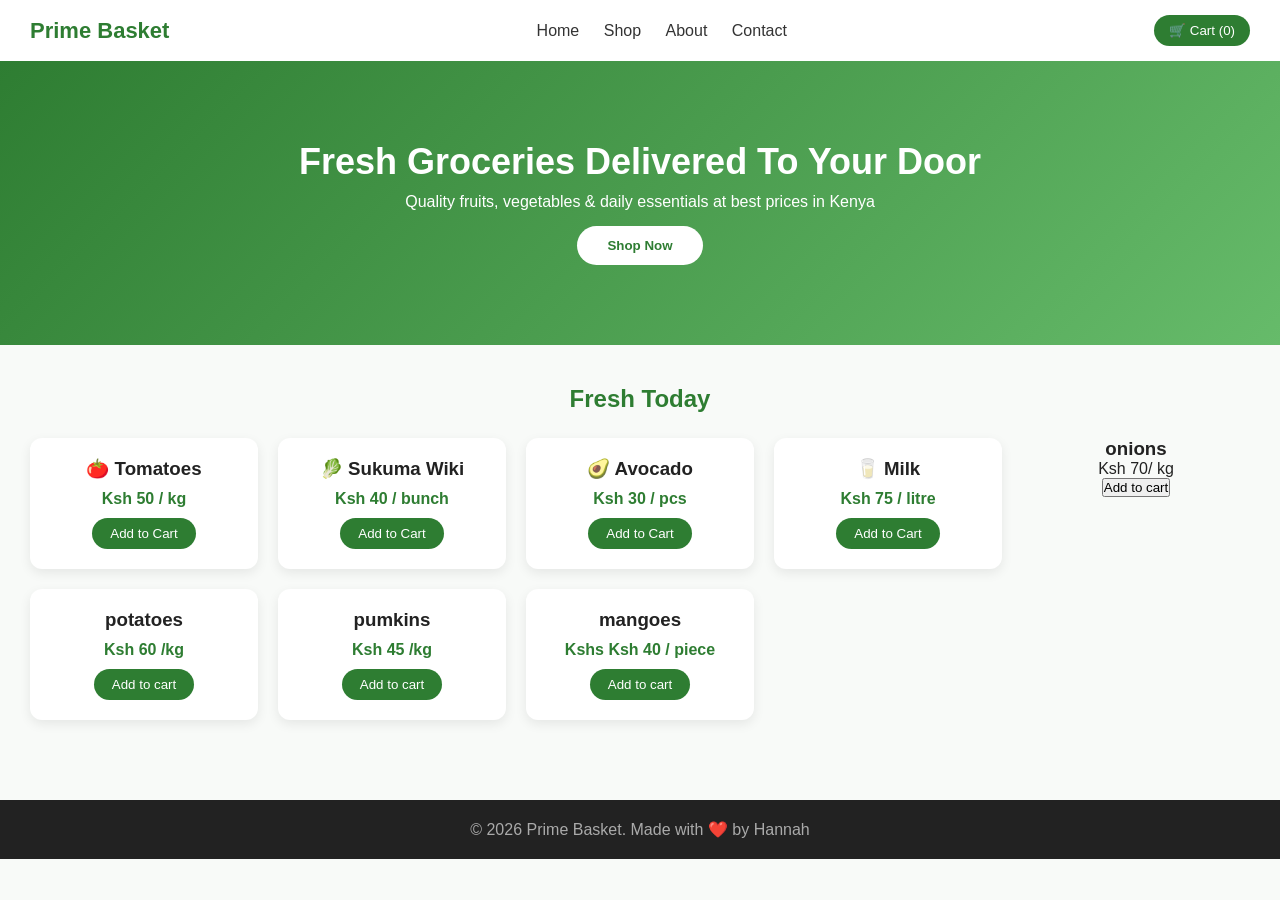
==== index.html @ 5f01a5fc "Revise product prices and add new items Updated product prices and added new items to the product li" ====
<!DOCTYPE html>
<html lang="en">
<head>
<meta charset="UTF-8">
<meta name="viewport" content="width=device-width, initial-scale=1.0">
<title>Prime Basket - Fresh Groceries</title>
<link rel="stylesheet" href="style.css">
</head>
<body>
<header>
  <div class="logo"> Prime Basket</div>
  <nav>
    <a href="#">Home</a>
    <a href="#">Shop</a>
    <a href="#">About</a>
    <a href="#">Contact</a>
  </nav>
  <button class="cart">🛒 Cart (0)</button>
</header>

<section class="hero">
  <h1>Fresh Groceries Delivered To Your Door</h1>
  <p>Quality fruits, vegetables & daily essentials at best prices in Kenya</p>
  <button>Shop Now</button>
</section>

<section class="products">
  <h2>Fresh Today</h2>
  <div class="grid">
    <div class="card"><h3>🍅 Tomatoes</h3><p>Ksh 50 / kg</p><button>Add to Cart</button></div>
    <div class="card"><h3>🥬 Sukuma Wiki</h3><p>Ksh 40 / bunch</p><button>Add to Cart</button></div>
    <div class="card"><h3>🥑 Avocado</h3><p>Ksh 30 / pcs</p><button>Add to Cart</button></div>
    <div class="card"><h3>🥛 Milk</h3><p>Ksh 75 / litre</p><button>Add to Cart</button></div>
    <div cless="card"><h3> onions</h3><p>Ksh 70/ kg</p><button>Add to cart</button></div>
    <div class="card"><h3>potatoes</h3><p>Ksh 60 /kg</p><button>Add to cart</button></div>
    <div class="card"><h3>pumkins</h3><p>Ksh 45 /kg</p><button>Add to cart</button></div>
    <div class="card"><h3>mangoes</h3><p>Kshs Ksh 40 / piece</p><button>Add to cart</button></div>

      
  </div>
</section>

<footer>
  <p>© 2026 Prime Basket. Made with ❤️ by Hannah</p>
</footer>
</body>
</html>
---- style.css ----
* { margin: 0; padding: 0; box-sizing: border-box; font-family: Arial, sans-serif; }
body { background: #f8faf8; color: #222; }
header { background: white; padding: 15px 30px; display: flex; justify-content: space-between; align-items: center; box-shadow: 0 2px 10px rgba(0,0,0,0.1); }
.logo { font-size: 22px; font-weight: bold; color: #2e7d32; }
nav a { margin: 0 10px; text-decoration: none; color: #333; }
.cart { background: #2e7d32; color: white; border: none; padding: 8px 15px; border-radius: 20px; }
.hero { background: linear-gradient(135deg, #2e7d32, #66bb6a); color: white; text-align: center; padding: 80px 20px; }
.hero h1 { font-size: 36px; margin-bottom: 10px; }
.hero button { background: white; color: #2e7d32; border: none; padding: 12px 30px; border-radius: 25px; font-weight: bold; margin-top: 15px; cursor: pointer; }
.products { padding: 40px 30px; text-align: center; }
.products h2 { margin-bottom: 25px; color: #2e7d32; }
.grid { display: grid; grid-template-columns: repeat(auto-fit, minmax(200px, 1fr)); gap: 20px; }
.card { background: white; padding: 20px; border-radius: 12px; box-shadow: 0 4px 12px rgba(0,0,0,0.08); }
.card p { color: #2e7d32; font-weight: bold; margin: 10px 0; }
.card button { background: #2e7d32; color: white; border: none; padding: 8px 18px; border-radius: 20px; cursor: pointer; }
footer { text-align: center; padding: 20px; background: #222; color: #aaa; margin-top: 40px; }
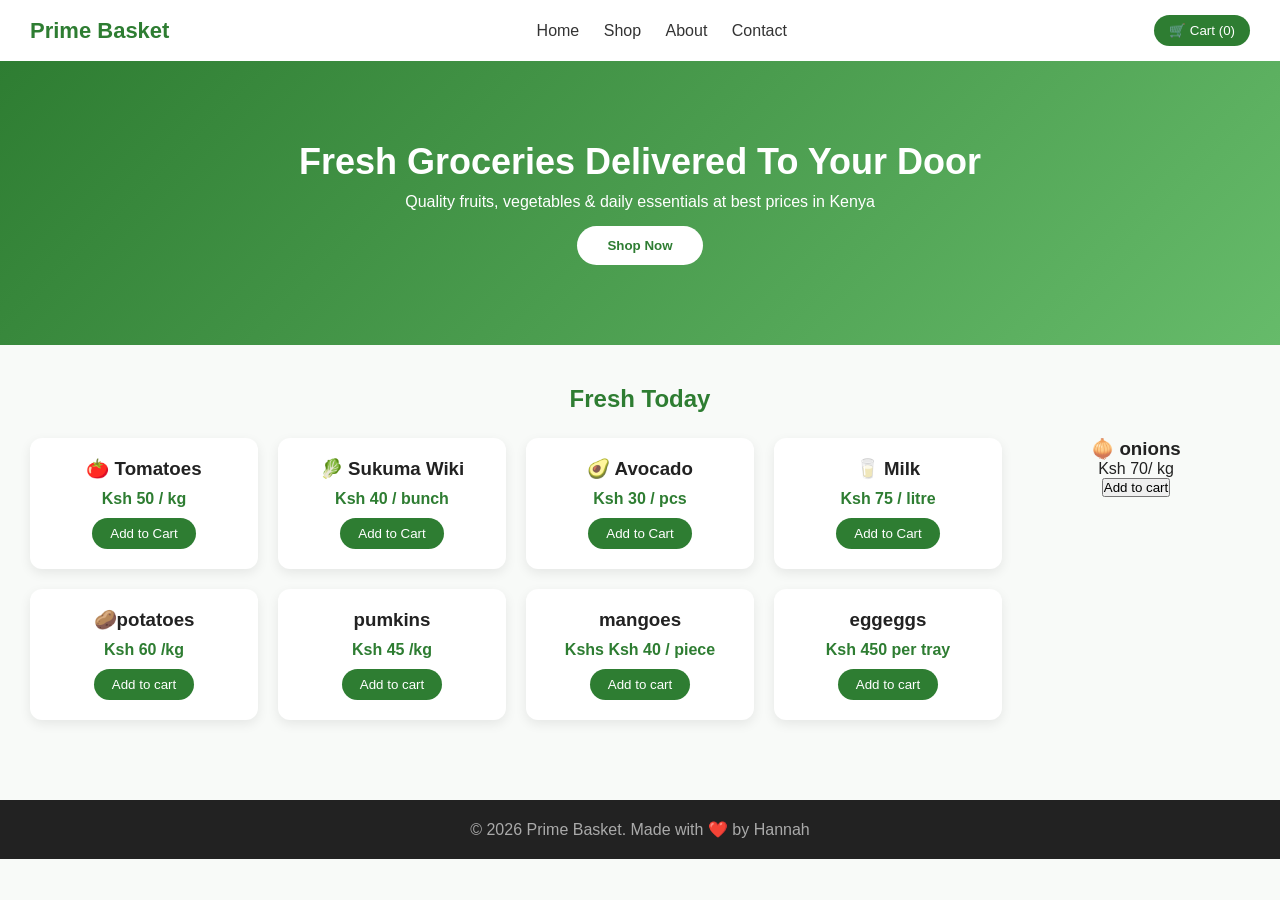
==== commit 48c2d6bc: "Correct product names and formatting in index.html Fixed typos in product names and improved formatt" ====
--- a/index.html
+++ b/index.html
@@ -31,10 +31,11 @@
     <div class="card"><h3>🥬 Sukuma Wiki</h3><p>Ksh 40 / bunch</p><button>Add to Cart</button></div>
     <div class="card"><h3>🥑 Avocado</h3><p>Ksh 30 / pcs</p><button>Add to Cart</button></div>
     <div class="card"><h3>🥛 Milk</h3><p>Ksh 75 / litre</p><button>Add to Cart</button></div>
-    <div cless="card"><h3> onions</h3><p>Ksh 70/ kg</p><button>Add to cart</button></div>
-    <div class="card"><h3>potatoes</h3><p>Ksh 60 /kg</p><button>Add to cart</button></div>
+    <div cless="card"><h3>🧅 onions</h3><p>Ksh 70/ kg</p><button>Add to cart</button></div>
+    <div class="card"><h3>🥔potatoes</h3><p>Ksh 60 /kg</p><button>Add to cart</button></div>
     <div class="card"><h3>pumkins</h3><p>Ksh 45 /kg</p><button>Add to cart</button></div>
     <div class="card"><h3>mangoes</h3><p>Kshs Ksh 40 / piece</p><button>Add to cart</button></div>
+    <div class="card"><h3>eggeggs</h3><p>Ksh 450 per tray</p><button>Add to cart</button></div>
 
       
   </div>
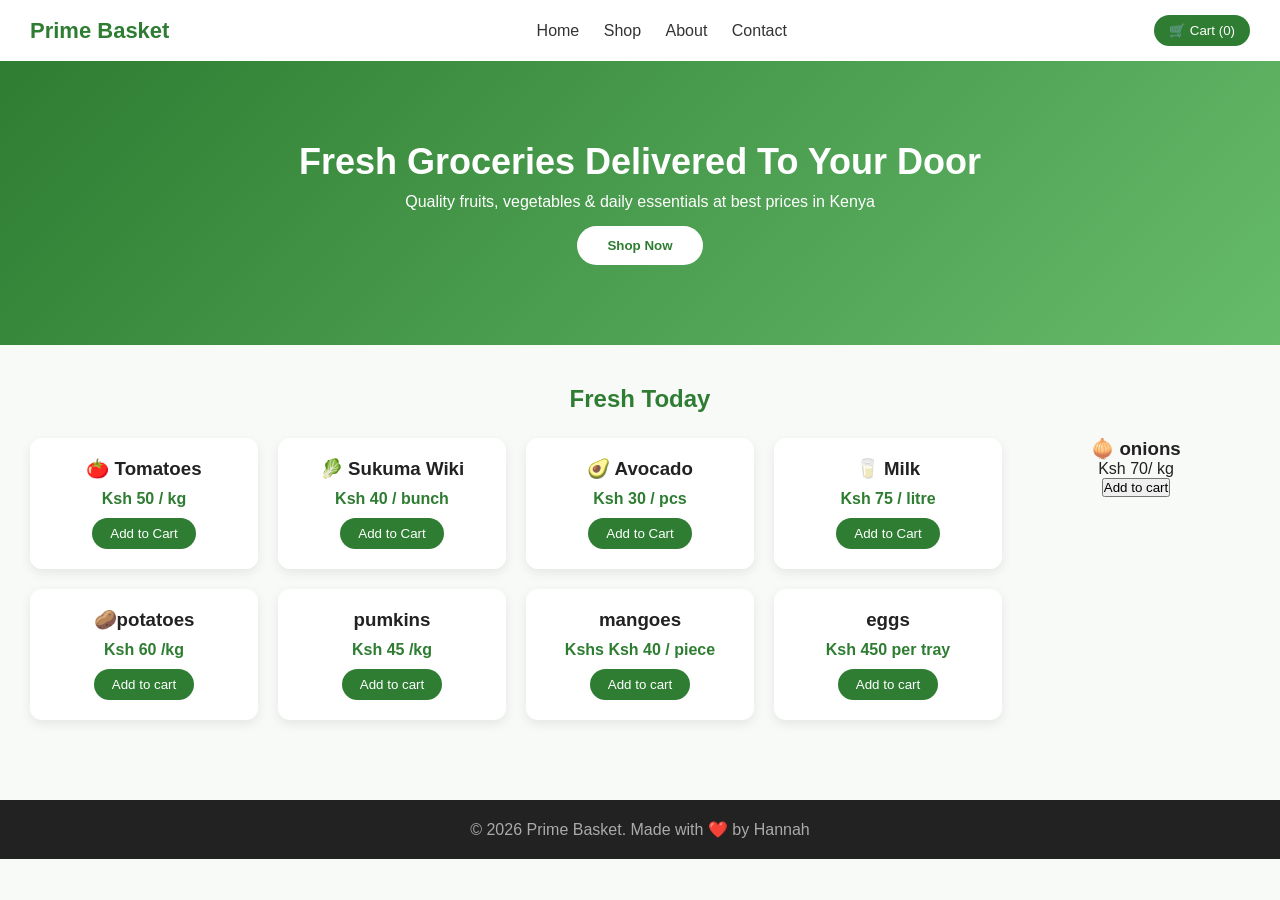
==== commit a855fc34: "Update index.html" ====
--- a/index.html
+++ b/index.html
@@ -35,7 +35,7 @@
     <div class="card"><h3>🥔potatoes</h3><p>Ksh 60 /kg</p><button>Add to cart</button></div>
     <div class="card"><h3>pumkins</h3><p>Ksh 45 /kg</p><button>Add to cart</button></div>
     <div class="card"><h3>mangoes</h3><p>Kshs Ksh 40 / piece</p><button>Add to cart</button></div>
-    <div class="card"><h3>eggeggs</h3><p>Ksh 450 per tray</p><button>Add to cart</button></div>
+    <div class="card"><h3>eggs</h3><p>Ksh 450 per tray</p><button>Add to cart</button></div>
 
       
   </div>
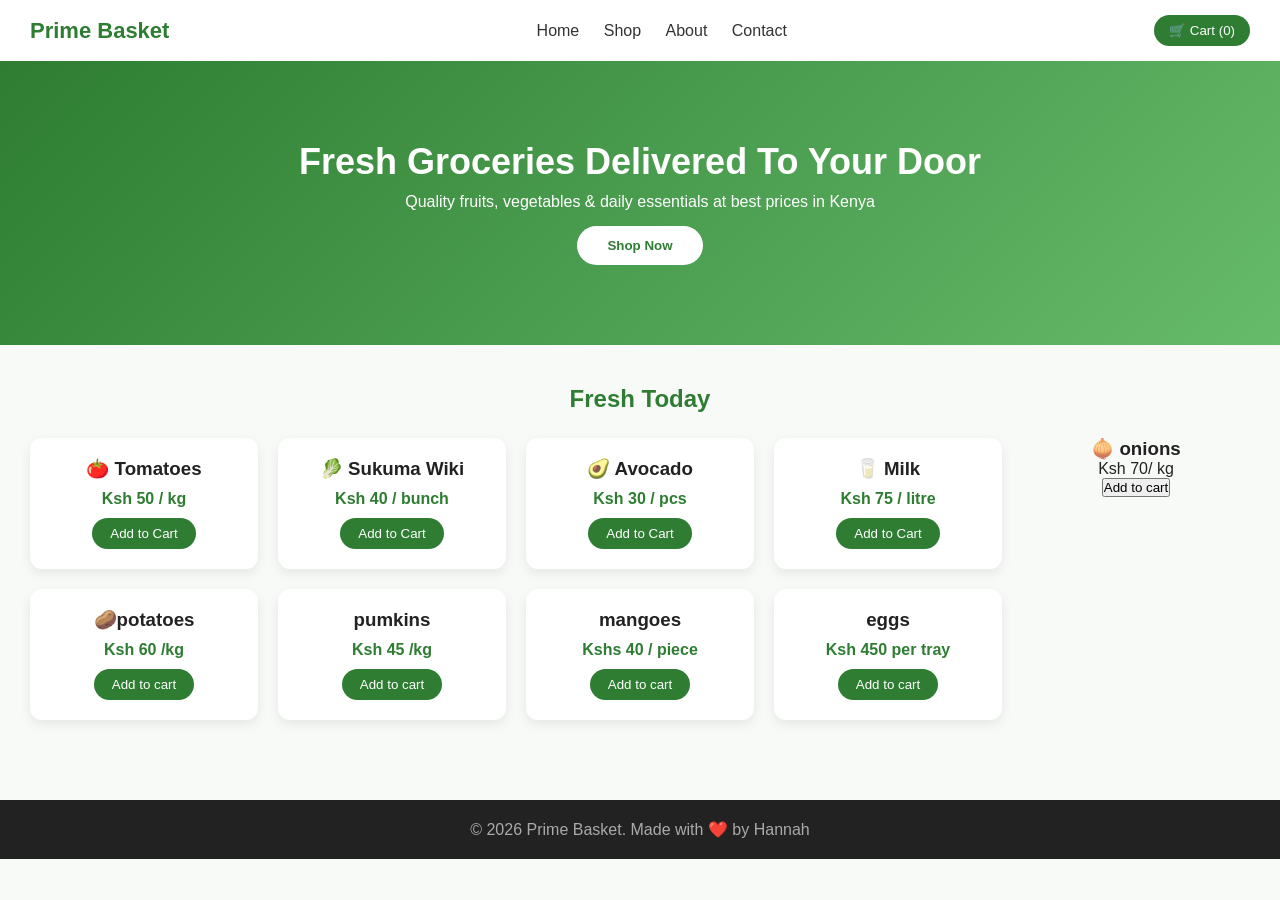
==== commit 1b9f4874: "Update index.html" ====
--- a/index.html
+++ b/index.html
@@ -34,7 +34,7 @@
     <div cless="card"><h3>🧅 onions</h3><p>Ksh 70/ kg</p><button>Add to cart</button></div>
     <div class="card"><h3>🥔potatoes</h3><p>Ksh 60 /kg</p><button>Add to cart</button></div>
     <div class="card"><h3>pumkins</h3><p>Ksh 45 /kg</p><button>Add to cart</button></div>
-    <div class="card"><h3>mangoes</h3><p>Kshs Ksh 40 / piece</p><button>Add to cart</button></div>
+    <div class="card"><h3>mangoes</h3><p>Kshs 40 / piece</p><button>Add to cart</button></div>
     <div class="card"><h3>eggs</h3><p>Ksh 450 per tray</p><button>Add to cart</button></div>
 
       
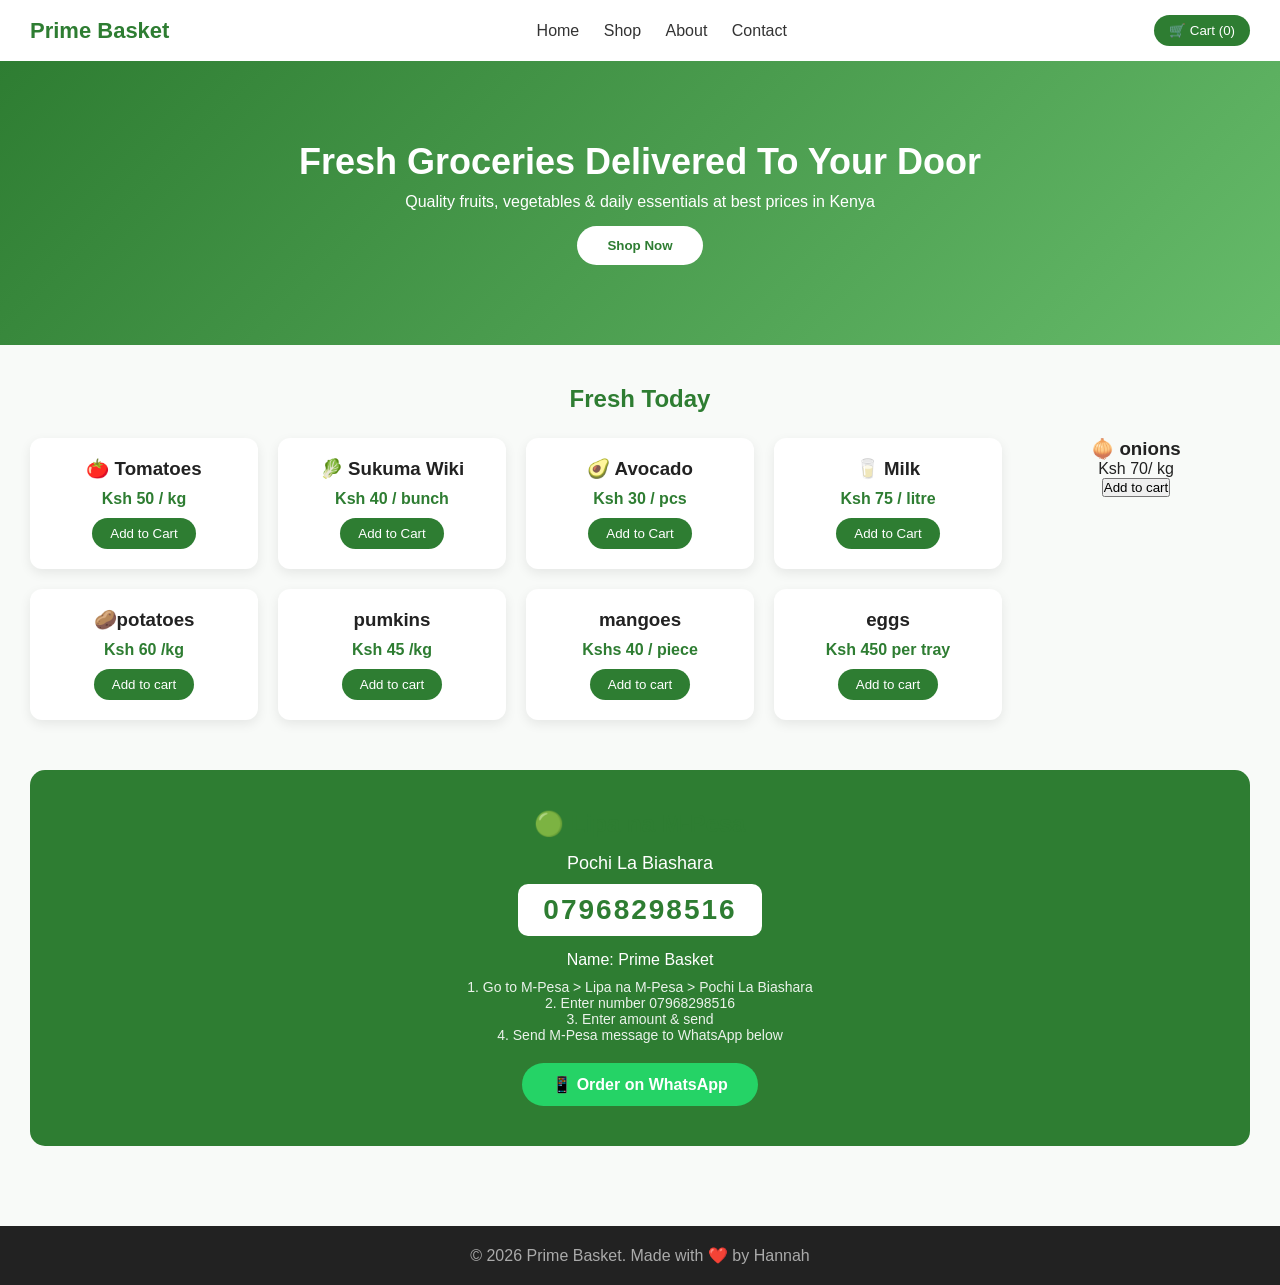
==== commit 9205b2ee: "Integrate M-Pesa payment section in index.html Added M-Pesa payment section to the products page." ====
--- a/index.html
+++ b/index.html
@@ -39,6 +39,15 @@
 
       
   </div>
+ <!-- M-PESA PAYMENT SECTION -->
+<div style="background: #2e7d32; color: white; text-align: center; padding: 40px 20px; margin-top: 50px; border-radius: 15px;">
+  <h2 style="margin-bottom: 15px;">🟢 Lipa na M-Pesa</h2>
+  <p style="font-size: 18px; margin-bottom: 10px;">Pochi La Biashara</p>
+  <p style="font-size: 28px; font-weight: bold; letter-spacing: 2px; background: white; color: #2e7d32; display: inline-block; padding: 10px 25px; border-radius: 10px;">07968298516</p>
+  <p style="margin-top: 15px;">Name: Prime Basket</p>
+  <p style="font-size: 14px; margin-top: 10px; opacity: 0.9;">1. Go to M-Pesa > Lipa na M-Pesa > Pochi La Biashara<br>2. Enter number 07968298516<br>3. Enter amount & send<br>4. Send M-Pesa message to WhatsApp below</p>
+  <a href="https://wa.me/254796829851?text=Habari%20Prime%20Basket!%20Nimetuma%20pesa%20ya%20order%20yangu." style="display: inline-block; background: #25D366; color: white; padding: 12px 30px; border-radius: 25px; text-decoration: none; font-weight: bold; margin-top: 20px;">📱 Order on WhatsApp</a>
+</div> 
 </section>
 
 <footer>
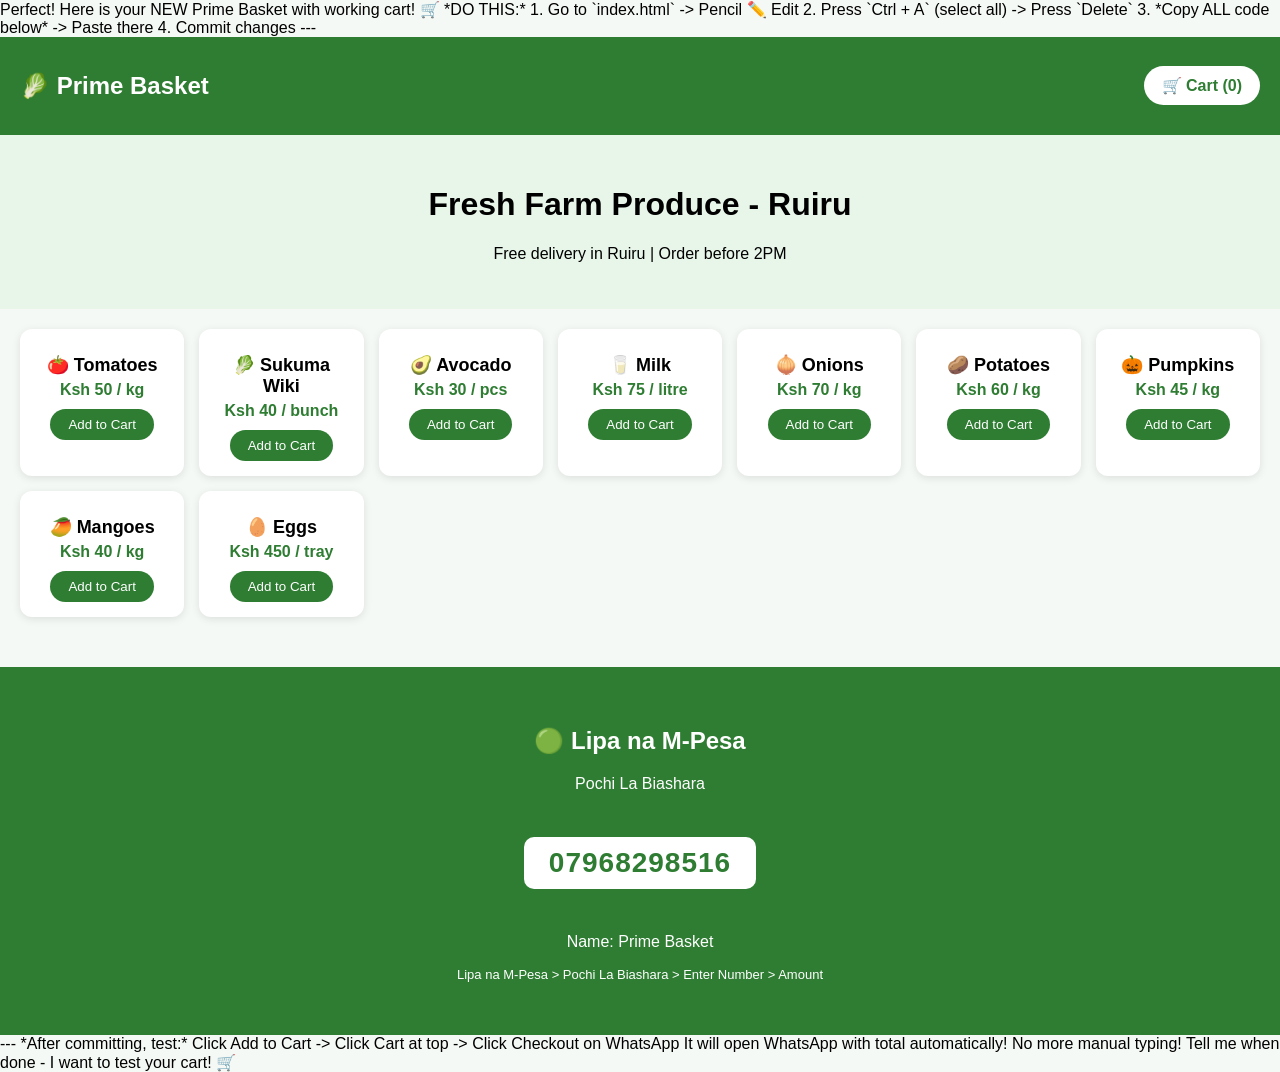
==== commit 5e02329d: "Update index.html" ====
--- a/index.html
+++ b/index.html
@@ -1,57 +1,118 @@
+Perfect! Here is your NEW Prime Basket with working cart! 🛒
+
+*DO THIS:*
+
+1. Go to `index.html` -> Pencil ✏️ Edit
+2. Press `Ctrl + A` (select all) -> Press `Delete`
+3. *Copy ALL code below* -> Paste there
+4. Commit changes
+
+---
 <!DOCTYPE html>
 <html lang="en">
 <head>
 <meta charset="UTF-8">
 <meta name="viewport" content="width=device-width, initial-scale=1.0">
-<title>Prime Basket - Fresh Groceries</title>
-<link rel="stylesheet" href="style.css">
+<title>Prime Basket - Fresh Groceries Ruiru</title>
+<style>
+body{font-family: Arial, sans-serif; margin:0; background:#f5f9f5;}
+header{background:#2e7d32; color:white; padding:15px 20px; display:flex; justify-content:space-between; align-items:center; position:sticky; top:0; z-index:10;}
+#cart-btn{background:white; color:#2e7d32; border:none; padding:10px 18px; border-radius:25px; font-weight:bold; cursor:pointer; font-size:16px;}
+.banner{background:#e8f5e9; padding:30px 20px; text-align:center;}
+.products{display:grid; grid-template-columns:repeat(auto-fit, minmax(160px,1fr)); gap:15px; padding:20px;}
+.card{background:white; border-radius:12px; padding:15px; text-align:center; box-shadow:0 2px 8px rgba(0,0,0,0.1);}
+.card h3{margin:10px 0 5px; font-size:18px;}
+.card p{color:#2e7d32; font-weight:bold; margin:5px 0 10px;}
+.card button{background:#2e7d32; color:white; border:none; padding:8px 18px; border-radius:20px; cursor:pointer;}
+.card button:hover{background:#1b5e20;}
+#cart-modal{display:none; position:fixed; top:70px; right:10px; background:white; width:320px; max-height:80vh; overflow-y:auto; border-radius:12px; box-shadow:0 5px 20px rgba(0,0,0,0.3); padding:20px; z-index:20;}
+.cart-item{display:flex; justify-content:space-between; margin:8px 0; font-size:14px;}
+#mpesa{background:#2e7d32; color:white; text-align:center; padding:40px 20px; margin-top:30px;}
+</style>
 </head>
 <body>
+
 <header>
-  <div class="logo"> Prime Basket</div>
-  <nav>
-    <a href="#">Home</a>
-    <a href="#">Shop</a>
-    <a href="#">About</a>
-    <a href="#">Contact</a>
-  </nav>
-  <button class="cart">🛒 Cart (0)</button>
+  <h2>🥬 Prime Basket</h2>
+  <button id="cart-btn" onclick="toggleCart()">🛒 Cart (<span id="cart-count">0</span>)</button>
 </header>
 
-<section class="hero">
-  <h1>Fresh Groceries Delivered To Your Door</h1>
-  <p>Quality fruits, vegetables & daily essentials at best prices in Kenya</p>
-  <button>Shop Now</button>
-</section>
+<div class="banner">
+  <h1>Fresh Farm Produce - Ruiru</h1>
+  <p>Free delivery in Ruiru | Order before 2PM</p>
+</div>
 
-<section class="products">
-  <h2>Fresh Today</h2>
-  <div class="grid">
-    <div class="card"><h3>🍅 Tomatoes</h3><p>Ksh 50 / kg</p><button>Add to Cart</button></div>
-    <div class="card"><h3>🥬 Sukuma Wiki</h3><p>Ksh 40 / bunch</p><button>Add to Cart</button></div>
-    <div class="card"><h3>🥑 Avocado</h3><p>Ksh 30 / pcs</p><button>Add to Cart</button></div>
-    <div class="card"><h3>🥛 Milk</h3><p>Ksh 75 / litre</p><button>Add to Cart</button></div>
-    <div cless="card"><h3>🧅 onions</h3><p>Ksh 70/ kg</p><button>Add to cart</button></div>
-    <div class="card"><h3>🥔potatoes</h3><p>Ksh 60 /kg</p><button>Add to cart</button></div>
-    <div class="card"><h3>pumkins</h3><p>Ksh 45 /kg</p><button>Add to cart</button></div>
-    <div class="card"><h3>mangoes</h3><p>Kshs 40 / piece</p><button>Add to cart</button></div>
-    <div class="card"><h3>eggs</h3><p>Ksh 450 per tray</p><button>Add to cart</button></div>
+<div class="products">
+  <div class="card"><h3>🍅 Tomatoes</h3><p>Ksh 50 / kg</p><button onclick="addToCart('Tomatoes',50)">Add to Cart</button></div>
+  <div class="card"><h3>🥬 Sukuma Wiki</h3><p>Ksh 40 / bunch</p><button onclick="addToCart('Sukuma Wiki',40)">Add to Cart</button></div>
+  <div class="card"><h3>🥑 Avocado</h3><p>Ksh 30 / pcs</p><button onclick="addToCart('Avocado',30)">Add to Cart</button></div>
+  <div class="card"><h3>🥛 Milk</h3><p>Ksh 75 / litre</p><button onclick="addToCart('Milk',75)">Add to Cart</button></div>
+  <div class="card"><h3>🧅 Onions</h3><p>Ksh 70 / kg</p><button onclick="addToCart('Onions',70)">Add to Cart</button></div>
+  <div class="card"><h3>🥔 Potatoes</h3><p>Ksh 60 / kg</p><button onclick="addToCart('Potatoes',60)">Add to Cart</button></div>
+  <div class="card"><h3>🎃 Pumpkins</h3><p>Ksh 45 / kg</p><button onclick="addToCart('Pumpkins',45)">Add to Cart</button></div>
+  <div class="card"><h3>🥭 Mangoes</h3><p>Ksh 40 / kg</p><button onclick="addToCart('Mangoes',40)">Add to Cart</button></div>
+  <div class="card"><h3>🥚 Eggs</h3><p>Ksh 450 / tray</p><button onclick="addToCart('Eggs Tray',450)">Add to Cart</button></div>
+</div>
 
-      
-  </div>
- <!-- M-PESA PAYMENT SECTION -->
-<div style="background: #2e7d32; color: white; text-align: center; padding: 40px 20px; margin-top: 50px; border-radius: 15px;">
-  <h2 style="margin-bottom: 15px;">🟢 Lipa na M-Pesa</h2>
-  <p style="font-size: 18px; margin-bottom: 10px;">Pochi La Biashara</p>
-  <p style="font-size: 28px; font-weight: bold; letter-spacing: 2px; background: white; color: #2e7d32; display: inline-block; padding: 10px 25px; border-radius: 10px;">07968298516</p>
-  <p style="margin-top: 15px;">Name: Prime Basket</p>
-  <p style="font-size: 14px; margin-top: 10px; opacity: 0.9;">1. Go to M-Pesa > Lipa na M-Pesa > Pochi La Biashara<br>2. Enter number 07968298516<br>3. Enter amount & send<br>4. Send M-Pesa message to WhatsApp below</p>
-  <a href="https://wa.me/254796829851?text=Habari%20Prime%20Basket!%20Nimetuma%20pesa%20ya%20order%20yangu." style="display: inline-block; background: #25D366; color: white; padding: 12px 30px; border-radius: 25px; text-decoration: none; font-weight: bold; margin-top: 20px;">📱 Order on WhatsApp</a>
-</div> 
-</section>
+<!-- CART POPUP -->
+<div id="cart-modal">
+  <h3>Your Cart</h3>
+  <div id="cart-items"></div>
+  <hr>
+  <p><b>Total: Ksh <span id="cart-total">0</span></b></p>
+  <button onclick="checkout()" style="width:100%; background:#25D366; color:white; border:none; padding:12px; border-radius:25px; font-weight:bold; cursor:pointer; margin-top:10px;">📱 Checkout on WhatsApp</button>
+  <button onclick="clearCart()" style="width:100%; background:#eee; border:none; padding:8px; border-radius:20px; margin-top:8px; cursor:pointer;">Clear Cart</button>
+</div>
 
-<footer>
-  <p>© 2026 Prime Basket. Made with ❤️ by Hannah</p>
-</footer>
+<!-- M-PESA -->
+<div id="mpesa">
+  <h2>🟢 Lipa na M-Pesa</h2>
+  <p>Pochi La Biashara</p>
+  <p style="font-size:28px; font-weight:bold; background:white; color:#2e7d32; display:inline-block; padding:10px 25px; border-radius:10px; letter-spacing:1px;">07968298516</p>
+  <p>Name: Prime Basket</p>
+  <p style="font-size:13px; margin-top:10px;">Lipa na M-Pesa > Pochi La Biashara > Enter Number > Amount</p>
+</div>
+
+<script>
+let cart = [];
+function addToCart(name, price){
+  let item = cart.find(i => i.name === name);
+  if(item){ item.qty++; } else { cart.push({name, price, qty:1}); }
+  updateCart();
+  document.getElementById('cart-modal').style.display='block';
+}
+function updateCart(){
+  document.getElementById('cart-count').innerText = cart.reduce((s,i)=>s+i.qty,0);
+  let html=''; let total=0;
+  cart.forEach(i=>{
+    let sub=i.price*i.qty; total+=sub;
+    html+=`<div class="cart-item"><span>${i.name} x${i.qty}</span><span>Ksh ${sub}</span></div>`;
+  });
+  if(cart.length===0) html='<p style="color:#888; font-size:14px;">Cart is empty</p>';
+  document.getElementById('cart-items').innerHTML=html;
+  document.getElementById('cart-total').innerText=total;
+}
+function toggleCart(){
+  let m=document.getElementById('cart-modal');
+  m.style.display = m.style.display==='block' ? 'none' : 'block';
+}
+function clearCart(){ cart=[]; updateCart(); }
+function checkout(){
+  if(cart.length===0){ alert('Cart is empty!'); return; }
+  let total=0; let msg='Habari Prime Basket!%0A%0ANataka ku-order:%0A';
+  cart.forEach(i=>{ let sub=i.price*i.qty; total+=sub; msg+=`- ${i.name} x${i.qty} = Ksh ${sub}%0A`; });
+  msg+=`%0ATotal = Ksh ${total}%0A%0ANitalipa na Pochi 07968298516%0ANaomba delivery Ruiru. Asante!`;
+  window.open('https://wa.me/254796829851?text='+msg, '_blank');
+}
+</script>
+
 </body>
 </html>
+---
+
+*After committing, test:*
+Click Add to Cart -> Click Cart at top -> Click Checkout on WhatsApp
+
+It will open WhatsApp with total automatically! No more manual typing!
+
+Tell me when done - I want to test your cart! 🛒
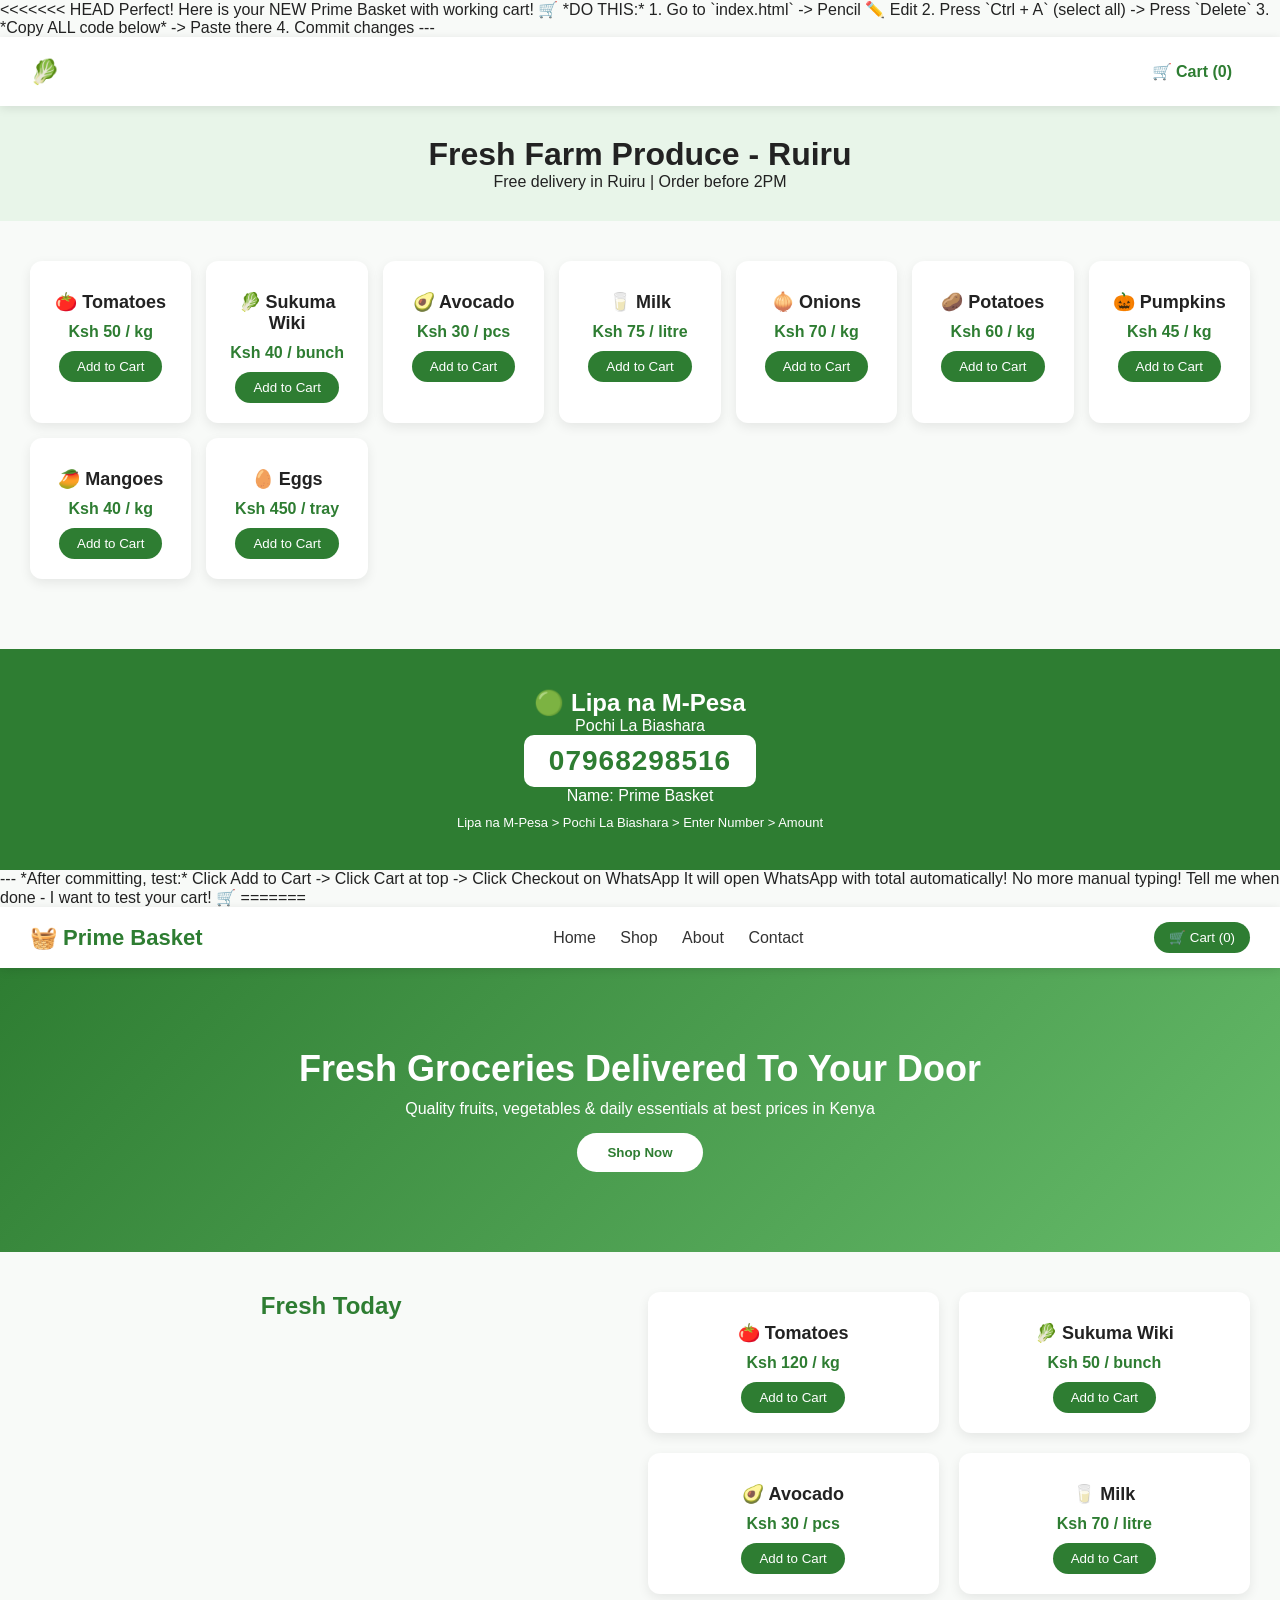
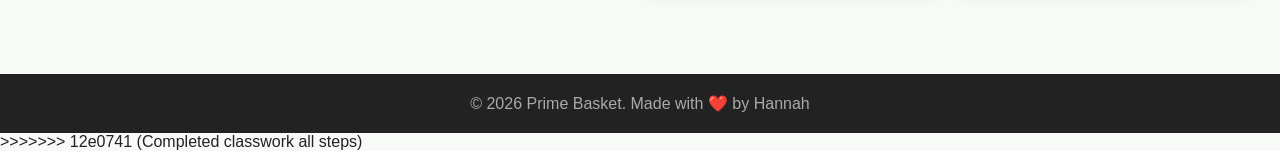
==== commit a896fc7e: "Completed classwork all steps" ====
--- a/index.html
+++ b/index.html
@@ -1,3 +1,4 @@
+<<<<<<< HEAD
 Perfect! Here is your NEW Prime Basket with working cart! 🛒
 
 *DO THIS:*
@@ -116,3 +117,46 @@
 It will open WhatsApp with total automatically! No more manual typing!
 
 Tell me when done - I want to test your cart! 🛒
+=======
+<!DOCTYPE html>
+<html lang="en">
+<head>
+<meta charset="UTF-8">
+<meta name="viewport" content="width=device-width, initial-scale=1.0">
+<title>Prime Basket - Fresh Groceries</title>
+<link rel="stylesheet" href="style.css">
+</head>
+<body>
+<header>
+  <div class="logo">🧺 Prime Basket</div>
+  <nav>
+    <a href="#">Home</a>
+    <a href="#">Shop</a>
+    <a href="#">About</a>
+    <a href="#">Contact</a>
+  </nav>
+  <button class="cart">🛒 Cart (0)</button>
+</header>
+
+<section class="hero">
+  <h1>Fresh Groceries Delivered To Your Door</h1>
+  <p>Quality fruits, vegetables & daily essentials at best prices in Kenya</p>
+  <button>Shop Now</button>
+</section>
+
+<section class="products">
+  <h2>Fresh Today</h2>
+  <div class="grid">
+    <div class="card"><h3>🍅 Tomatoes</h3><p>Ksh 120 / kg</p><button>Add to Cart</button></div>
+    <div class="card"><h3>🥬 Sukuma Wiki</h3><p>Ksh 50 / bunch</p><button>Add to Cart</button></div>
+    <div class="card"><h3>🥑 Avocado</h3><p>Ksh 30 / pcs</p><button>Add to Cart</button></div>
+    <div class="card"><h3>🥛 Milk</h3><p>Ksh 70 / litre</p><button>Add to Cart</button></div>
+  </div>
+</section>
+
+<footer>
+  <p>© 2026 Prime Basket. Made with ❤️ by Hannah</p>
+</footer>
+</body>
+</html>
+>>>>>>> 12e0741 (Completed classwork all steps)
--- a/style.css
+++ b/style.css
@@ -0,0 +1,16 @@
+* { margin: 0; padding: 0; box-sizing: border-box; font-family: Arial, sans-serif; }
+body { background: #f8faf8; color: #222; }
+header { background: white; padding: 15px 30px; display: flex; justify-content: space-between; align-items: center; box-shadow: 0 2px 10px rgba(0,0,0,0.1); }
+.logo { font-size: 22px; font-weight: bold; color: #2e7d32; }
+nav a { margin: 0 10px; text-decoration: none; color: #333; }
+.cart { background: #2e7d32; color: white; border: none; padding: 8px 15px; border-radius: 20px; }
+.hero { background: linear-gradient(135deg, #2e7d32, #66bb6a); color: white; text-align: center; padding: 80px 20px; }
+.hero h1 { font-size: 36px; margin-bottom: 10px; }
+.hero button { background: white; color: #2e7d32; border: none; padding: 12px 30px; border-radius: 25px; font-weight: bold; margin-top: 15px; cursor: pointer; }
+.products { padding: 40px 30px; text-align: center; }
+.products h2 { margin-bottom: 25px; color: #2e7d32; }
+.grid { display: grid; grid-template-columns: repeat(auto-fit, minmax(200px, 1fr)); gap: 20px; }
+.card { background: white; padding: 20px; border-radius: 12px; box-shadow: 0 4px 12px rgba(0,0,0,0.08); }
+.card p { color: #2e7d32; font-weight: bold; margin: 10px 0; }
+.card button { background: #2e7d32; color: white; border: none; padding: 8px 18px; border-radius: 20px; cursor: pointer; }
+footer { text-align: center; padding: 20px; background: #222; color: #aaa; margin-top: 40px; }
